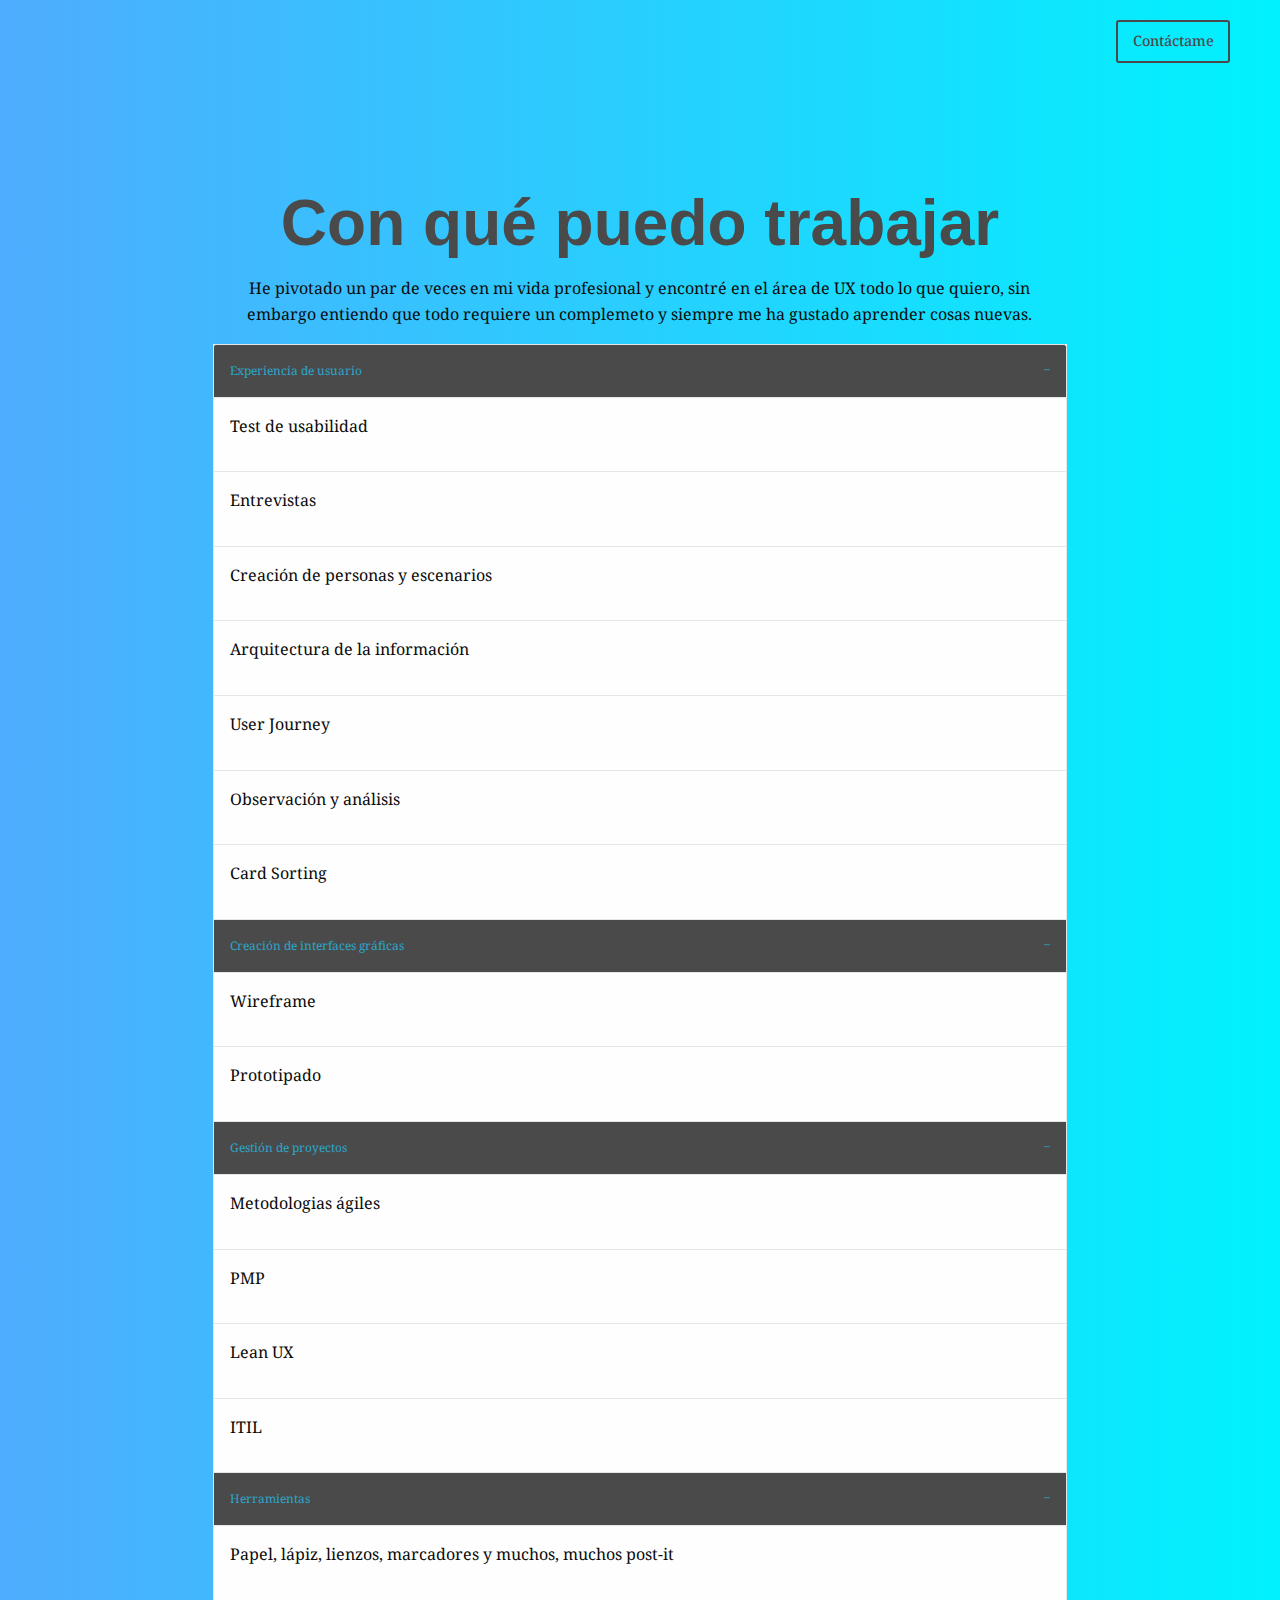
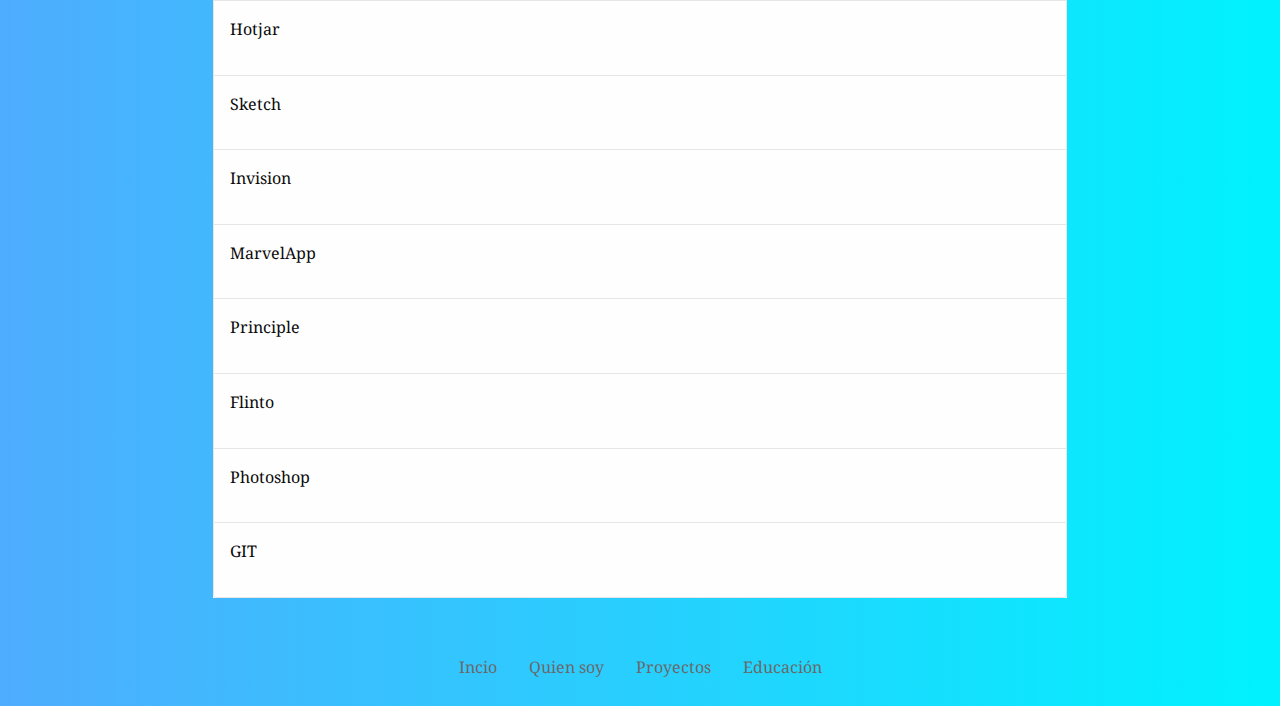
==== habilidades.html @ 15ff9c3b "actualización de secciones" ====
<!doctype html>
<html class="no-js" lang="en" dir="ltr">
<head>
    <meta charset="utf-8">
    <meta http-equiv="x-ua-compatible" content="ie=edge">
    <meta name="viewport" content="width=device-width, initial-scale=1.0">
    <title>Rhendell Zambrano UX researcher</title>
    <link href="https://fonts.googleapis.com/css?family=Droid+Serif" rel="stylesheet">
    <link rel="stylesheet" href="css/text-animation.css">
    <link rel="stylesheet" href="css/foundation.css">
    <link rel="stylesheet" href="css/app.css">
    <!-- Hotjar Tracking Code for http://rhendell.com -->
    <script>
        (function(h,o,t,j,a,r){
            h.hj=h.hj||function(){(h.hj.q=h.hj.q||[]).push(arguments)};
            h._hjSettings={hjid:571259,hjsv:5};
            a=o.getElementsByTagName('head')[0];
            r=o.createElement('script');r.async=1;
            r.src=t+h._hjSettings.hjid+j+h._hjSettings.hjsv;
            a.appendChild(r);
        })(window,document,'//static.hotjar.com/c/hotjar-','.js?sv=');
    </script>
    <!-- Google Analytics Tracking Code for http://rhendell.com -->
    <script>
        (function(i,s,o,g,r,a,m){i['GoogleAnalyticsObject']=r;i[r]=i[r]||function(){
            (i[r].q=i[r].q||[]).push(arguments)},i[r].l=1*new Date();a=s.createElement(o),
            m=s.getElementsByTagName(o)[0];a.async=1;a.src=g;m.parentNode.insertBefore(a,m)
        })(window,document,'script','https://www.google-analytics.com/analytics.js','ga');

        ga('create', 'UA-103011137-1', 'auto');
        ga('send', 'pageview');
    </script>
</head>

<body>
<header class="header">
    <section class="header-container">
        <div class="contact-button text-center small-4 medium-12 large-12 large-offset-10">
            <a class="hollow button" href="#">Contáctame</a>
        </div>
    </section>
</header>
<section class="principal-container">
    <div class="interaction-container">
        <h1 class="text-center title large-12 hide-for-small-only">Con qué puedo trabajar</h1>
        <h1 class="text-center title small-12 hide-for-large hide-for-medium">Rhendell</h1>
        <p class="text-center large-8 large-offset-2">He pivotado un par de veces en mi vida profesional y encontré en el área de UX
        todo lo que quiero, sin embargo entiendo que todo requiere un complemeto y siempre me ha gustado aprender cosas nuevas.</p>
        <ul class="accordion large-8 large-offset-2" data-accordion data-allow-all-closed="true">
            <!--Sección de experiencia de usuario-->
            <li class="accordion-item is-active" data-accordion-item>
                <a href="#" class="accordion-title">Experiencia de usuario</a>
                <div class="accordion-content" data-tab-content>
                    <p>Test de usabilidad</p>
                </div>
                <div class="accordion-content" data-tab-content>
                    <p>Entrevistas</p>
                </div>
                <div class="accordion-content" data-tab-content>
                    <p>Creación de personas y escenarios</p>
                </div>
                <div class="accordion-content" data-tab-content>
                    <p>Arquitectura de la información</p>
                </div>
                <div class="accordion-content" data-tab-content>
                    <p>User Journey</p>
                </div>
                <div class="accordion-content" data-tab-content>
                    <p>Observación y análisis</p>
                </div>
                <div class="accordion-content" data-tab-content>
                    <p>Card Sorting</p>
                </div>
            <!--Sección de UI-->
            <li class="accordion-item is-active" data-accordion-item>
                <a href="#" class="accordion-title">Creación de interfaces gráficas</a>
                <div class="accordion-content" data-tab-content>
                    <p>Wireframe</p>
                </div>
                <div class="accordion-content" data-tab-content>
                    <p>Prototipado</p>
                </div>
            </li>
            <li class="accordion-item is-active" data-accordion-item>
                <a href="#" class="accordion-title">Gestión de proyectos</a>
                <div class="accordion-content" data-tab-content>
                    <p>Metodologias ágiles</p>
                </div>
                <div class="accordion-content" data-tab-content>
                    <p>PMP</p>
                </div>
                <div class="accordion-content" data-tab-content>
                    <p>Lean UX</p>
                </div>
                <div class="accordion-content" data-tab-content>
                    <p>ITIL</p>
                </div>
            </li>
            <li class="accordion-item is-active" data-accordion-item>
                <a href="#" class="accordion-title">Herramientas</a>
                <div class="accordion-content" data-tab-content>
                    <p>Papel, lápiz, lienzos, marcadores y muchos, muchos post-it</p>
                </div>
                <div class="accordion-content" data-tab-content>
                    <p>Hotjar</p>
                </div>
                <div class="accordion-content" data-tab-content>
                    <p>Sketch</p>
                </div>
                <div class="accordion-content" data-tab-content>
                    <p>Invision</p>
                </div>
                <div class="accordion-content" data-tab-content>
                    <p>MarvelApp</p>
                </div>
                <div class="accordion-content" data-tab-content>
                    <p>Principle</p>
                </div>
                <div class="accordion-content" data-tab-content>
                    <p>Flinto</p>
                </div>
                <div class="accordion-content" data-tab-content>
                    <p>Photoshop</p>
                </div>
                <div class="accordion-content" data-tab-content>
                    <p>GIT</p>
                </div>
            </li>
        </ul>
    </div>
</section>
<section class="menu-container">
    <ul class="menu align-center">
        <li><a href="index.html">Incio</a></li>
        <li><a href="quien_soy.html">Quien soy</a></li>
        <li><a href="proyectos.html">Proyectos</a></li>
        <li><a href="#">Educación</a></li>
    </ul>
</section>

<script src="js/vendor/jquery.js"></script>
<script src="js/vendor/what-input.js"></script>
<script src="js/vendor/foundation.js"></script>
<script src="js/app.js"></script>
</body>
</html>
---- css/text-animation.css ----
.content {
    position: absolute;
    top: 50%;
    left: 50%;
    transform: translate(-50%, -50%);
    height: 160px;
    overflow:hidden;

    font-family: 'Droid Serif', serif;
    font-size: 35px;
    line-height: 40px;
    color: #ecf0f1;

&__container {
     font-weight: 600;
     overflow: hidden;
     height: 40px;
     padding: 0 40px;

&:before {
     content: '[';
     left: 0;
 }

&:after {
     content: ']';
     position: absolute;
     right: 0;
 }

&:after, &:before {
              position: absolute;
              top: 0;

              color: #16a085;
              font-size: 42px;
              line-height: 40px;

              -webkit-animation-name: opacity;
              -webkit-animation-duration: 4s;
              -webkit-animation-iteration-count: infinite;
              animation-name: opacity;
              animation-duration: 2s;
              animation-iteration-count: infinite;
          }

&__text {
     display: inline;
     float: left;
     margin: 0;
 }

&__list {
     margin-top: 0;
     padding-left: 110px;
     text-align: left;
     list-style: none;

     -webkit-animation-name: change;
     -webkit-animation-duration: 10s;
     -webkit-animation-iteration-count: infinite;
     animation-name: change;
     animation-duration: 10s;
     animation-iteration-count: infinite;

&__item {
     line-height:40px;
     margin:0;
 }
}
}
}

@-webkit-keyframes opacity {
    0%, 100% {opacity:0;}
    50% {opacity:1;}
}

@-webkit-keyframes change {
    0%, 12.66%, 100% {transform:translate3d(0,0,0);}
    16.66%, 29.32% {transform:translate3d(0,-25%,0);}
    33.32%,45.98% {transform:translate3d(0,-50%,0);}
    49.98%,62.64% {transform:translate3d(0,-75%,0);}
    66.64%,79.3% {transform:translate3d(0,-50%,0);}
    83.3%,95.96% {transform:translate3d(0,-25%,0);}
}

@-o-keyframes opacity {
    0%, 100% {opacity:0;}
    50% {opacity:1;}
}

@-o-keyframes change {
    0%, 12.66%, 100% {transform:translate3d(0,0,0);}
    16.66%, 29.32% {transform:translate3d(0,-25%,0);}
    33.32%,45.98% {transform:translate3d(0,-50%,0);}
    49.98%,62.64% {transform:translate3d(0,-75%,0);}
    66.64%,79.3% {transform:translate3d(0,-50%,0);}
    83.3%,95.96% {transform:translate3d(0,-25%,0);}
}

@-moz-keyframes opacity {
    0%, 100% {opacity:0;}
    50% {opacity:1;}
}

@-moz-keyframes change {
    0%, 12.66%, 100% {transform:translate3d(0,0,0);}
    16.66%, 29.32% {transform:translate3d(0,-25%,0);}
    33.32%,45.98% {transform:translate3d(0,-50%,0);}
    49.98%,62.64% {transform:translate3d(0,-75%,0);}
    66.64%,79.3% {transform:translate3d(0,-50%,0);}
    83.3%,95.96% {transform:translate3d(0,-25%,0);}
}

@keyframes opacity {
    0%, 100% {opacity:0;}
    50% {opacity:1;}
}

@keyframes change {
    0%, 12.66%, 100% {transform:translate3d(0,0,0);}
    16.66%, 29.32% {transform:translate3d(0,-25%,0);}
    33.32%,45.98% {transform:translate3d(0,-50%,0);}
    49.98%,62.64% {transform:translate3d(0,-75%,0);}
    66.64%,79.3% {transform:translate3d(0,-50%,0);}
    83.3%,95.96% {transform:translate3d(0,-25%,0);}
}
---- css/app.css ----
body
{

    background-image: linear-gradient(to right, #4facfe 0%, #00f2fe 100%);
    font-family: 'Droid Serif', serif;
}
.header-container
{
    margin-top: 20px;
}
.button
{
    color: #4A4A4A;
    border-color: #4A4A4A;
    font-weight: 500;
}

.title
{
    color: #4A4A4A;
    font-weight: 800;
    margin-top: 100px;
    font-size: 64px;
}

.interaction1
{
    color: #4A4A4A;
    font-size: 36px;
    font-weight: 600;
}

.button.hollow
{
    border: 2px solid #4A4A4A;
    color: #4A4A4A;
}

.button.hollow:hover
{
    border: 2px solid white ;
    color: white;
    font-weight: bold;
}

.menu li a
{
    color: dimgrey;
}
.menu
{
    margin-bottom: 20px;
    margin-top: 50px;
}
.menu li a:hover
{
    color: white;
    font-weight: bold;
}

.accordion-title
{
    background-color: #4A4A4A ;
}
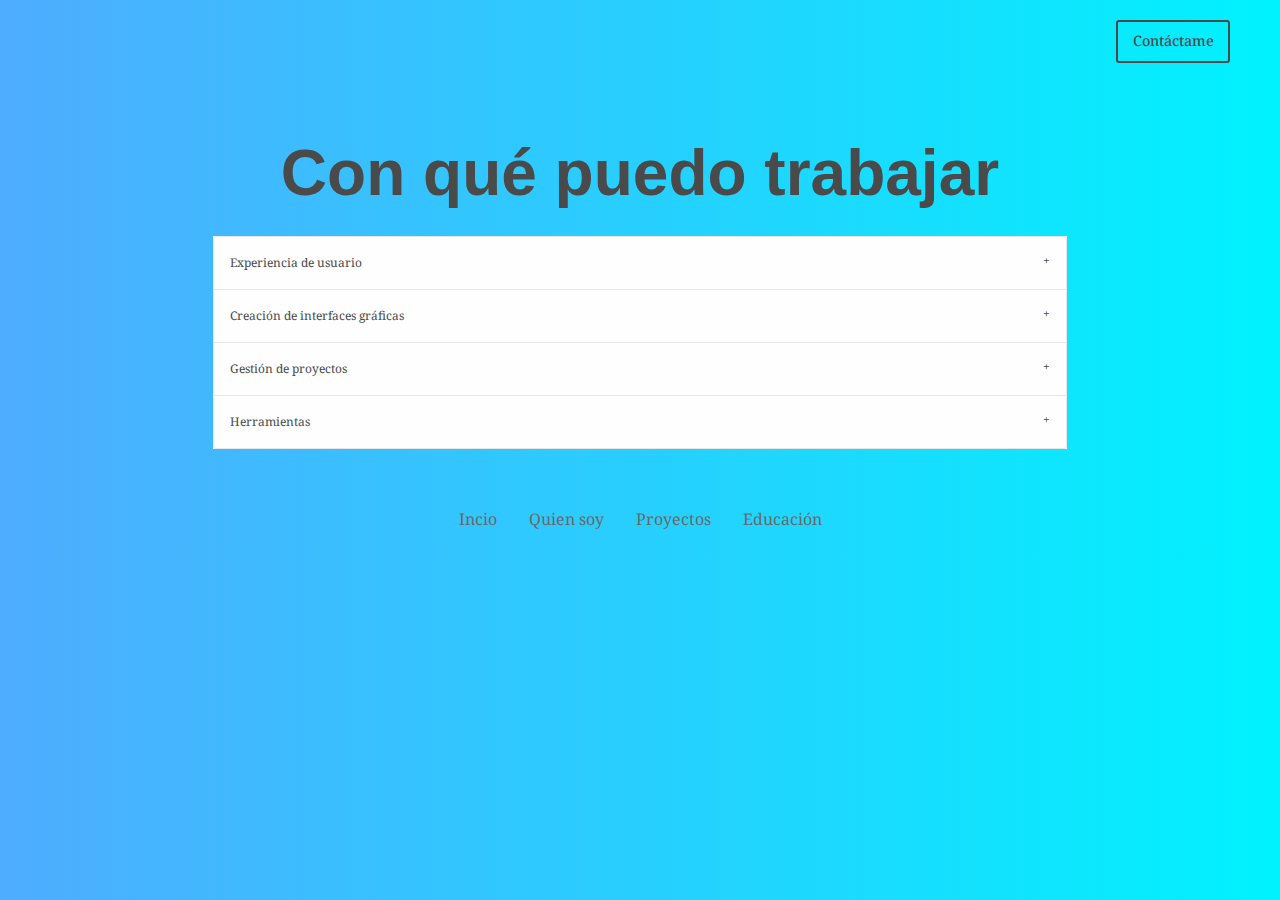
==== commit 60f5a332: "Actualización de los copy de las secciones" ====
--- a/habilidades.html
+++ b/habilidades.html
@@ -9,27 +9,6 @@
     <link rel="stylesheet" href="css/text-animation.css">
     <link rel="stylesheet" href="css/foundation.css">
     <link rel="stylesheet" href="css/app.css">
-    <!-- Hotjar Tracking Code for http://rhendell.com -->
-    <script>
-        (function(h,o,t,j,a,r){
-            h.hj=h.hj||function(){(h.hj.q=h.hj.q||[]).push(arguments)};
-            h._hjSettings={hjid:571259,hjsv:5};
-            a=o.getElementsByTagName('head')[0];
-            r=o.createElement('script');r.async=1;
-            r.src=t+h._hjSettings.hjid+j+h._hjSettings.hjsv;
-            a.appendChild(r);
-        })(window,document,'//static.hotjar.com/c/hotjar-','.js?sv=');
-    </script>
-    <!-- Google Analytics Tracking Code for http://rhendell.com -->
-    <script>
-        (function(i,s,o,g,r,a,m){i['GoogleAnalyticsObject']=r;i[r]=i[r]||function(){
-            (i[r].q=i[r].q||[]).push(arguments)},i[r].l=1*new Date();a=s.createElement(o),
-            m=s.getElementsByTagName(o)[0];a.async=1;a.src=g;m.parentNode.insertBefore(a,m)
-        })(window,document,'script','https://www.google-analytics.com/analytics.js','ga');
-
-        ga('create', 'UA-103011137-1', 'auto');
-        ga('send', 'pageview');
-    </script>
 </head>
 
 <body>
@@ -44,11 +23,11 @@
     <div class="interaction-container">
         <h1 class="text-center title large-12 hide-for-small-only">Con qué puedo trabajar</h1>
         <h1 class="text-center title small-12 hide-for-large hide-for-medium">Rhendell</h1>
-        <p class="text-center large-8 large-offset-2">He pivotado un par de veces en mi vida profesional y encontré en el área de UX
-        todo lo que quiero, sin embargo entiendo que todo requiere un complemeto y siempre me ha gustado aprender cosas nuevas.</p>
+        <!--<p class="posttitle text-center large-8 large-offset-2">He pivotado un par de veces en mi vida profesional y encontré en el área de UX-->
+        <!--todo lo que quiero, sin embargo entiendo que todo requiere un complemeto y siempre me ha gustado aprender cosas nuevas.</p>-->
         <ul class="accordion large-8 large-offset-2" data-accordion data-allow-all-closed="true">
             <!--Sección de experiencia de usuario-->
-            <li class="accordion-item is-active" data-accordion-item>
+            <li class="accordion-item" data-accordion-item>
                 <a href="#" class="accordion-title">Experiencia de usuario</a>
                 <div class="accordion-content" data-tab-content>
                     <p>Test de usabilidad</p>
@@ -72,7 +51,7 @@
                     <p>Card Sorting</p>
                 </div>
             <!--Sección de UI-->
-            <li class="accordion-item is-active" data-accordion-item>
+            <li class="accordion-item" data-accordion-item>
                 <a href="#" class="accordion-title">Creación de interfaces gráficas</a>
                 <div class="accordion-content" data-tab-content>
                     <p>Wireframe</p>
@@ -81,7 +60,7 @@
                     <p>Prototipado</p>
                 </div>
             </li>
-            <li class="accordion-item is-active" data-accordion-item>
+            <li class="accordion-item" data-accordion-item>
                 <a href="#" class="accordion-title">Gestión de proyectos</a>
                 <div class="accordion-content" data-tab-content>
                     <p>Metodologias ágiles</p>
@@ -96,7 +75,7 @@
                     <p>ITIL</p>
                 </div>
             </li>
-            <li class="accordion-item is-active" data-accordion-item>
+            <li class="accordion-item" data-accordion-item>
                 <a href="#" class="accordion-title">Herramientas</a>
                 <div class="accordion-content" data-tab-content>
                     <p>Papel, lápiz, lienzos, marcadores y muchos, muchos post-it</p>
@@ -134,7 +113,7 @@
         <li><a href="index.html">Incio</a></li>
         <li><a href="quien_soy.html">Quien soy</a></li>
         <li><a href="proyectos.html">Proyectos</a></li>
-        <li><a href="#">Educación</a></li>
+        <li><a href="educacion.html">Educación</a></li>
     </ul>
 </section>
 
@@ -142,6 +121,9 @@
 <script src="js/vendor/what-input.js"></script>
 <script src="js/vendor/foundation.js"></script>
 <script src="js/app.js"></script>
+<script src="js/hotjar.js"></script>
+<script src="js/analytics.js"></script>
+
 </body>
 </html>
 
--- a/css/app.css
+++ b/css/app.css
@@ -19,8 +19,9 @@
 {
     color: #4A4A4A;
     font-weight: 800;
-    margin-top: 100px;
+    margin-top: 50px;
     font-size: 64px;
+    padding-bottom: 10px;
 }
 
 .interaction1
@@ -30,6 +31,10 @@
     font-weight: 600;
 }
 
+.posttitle
+{
+    margin-bottom: 30px;
+}
 .button.hollow
 {
     border: 2px solid #4A4A4A;
@@ -60,5 +65,12 @@
 
 .accordion-title
 {
-    background-color: #4A4A4A ;
+    background-color: #fffff;
+    color: #4A4A4A;
+}
+
+.paragraph
+{
+    text-align: left;
+    line-height: 175%;
 }